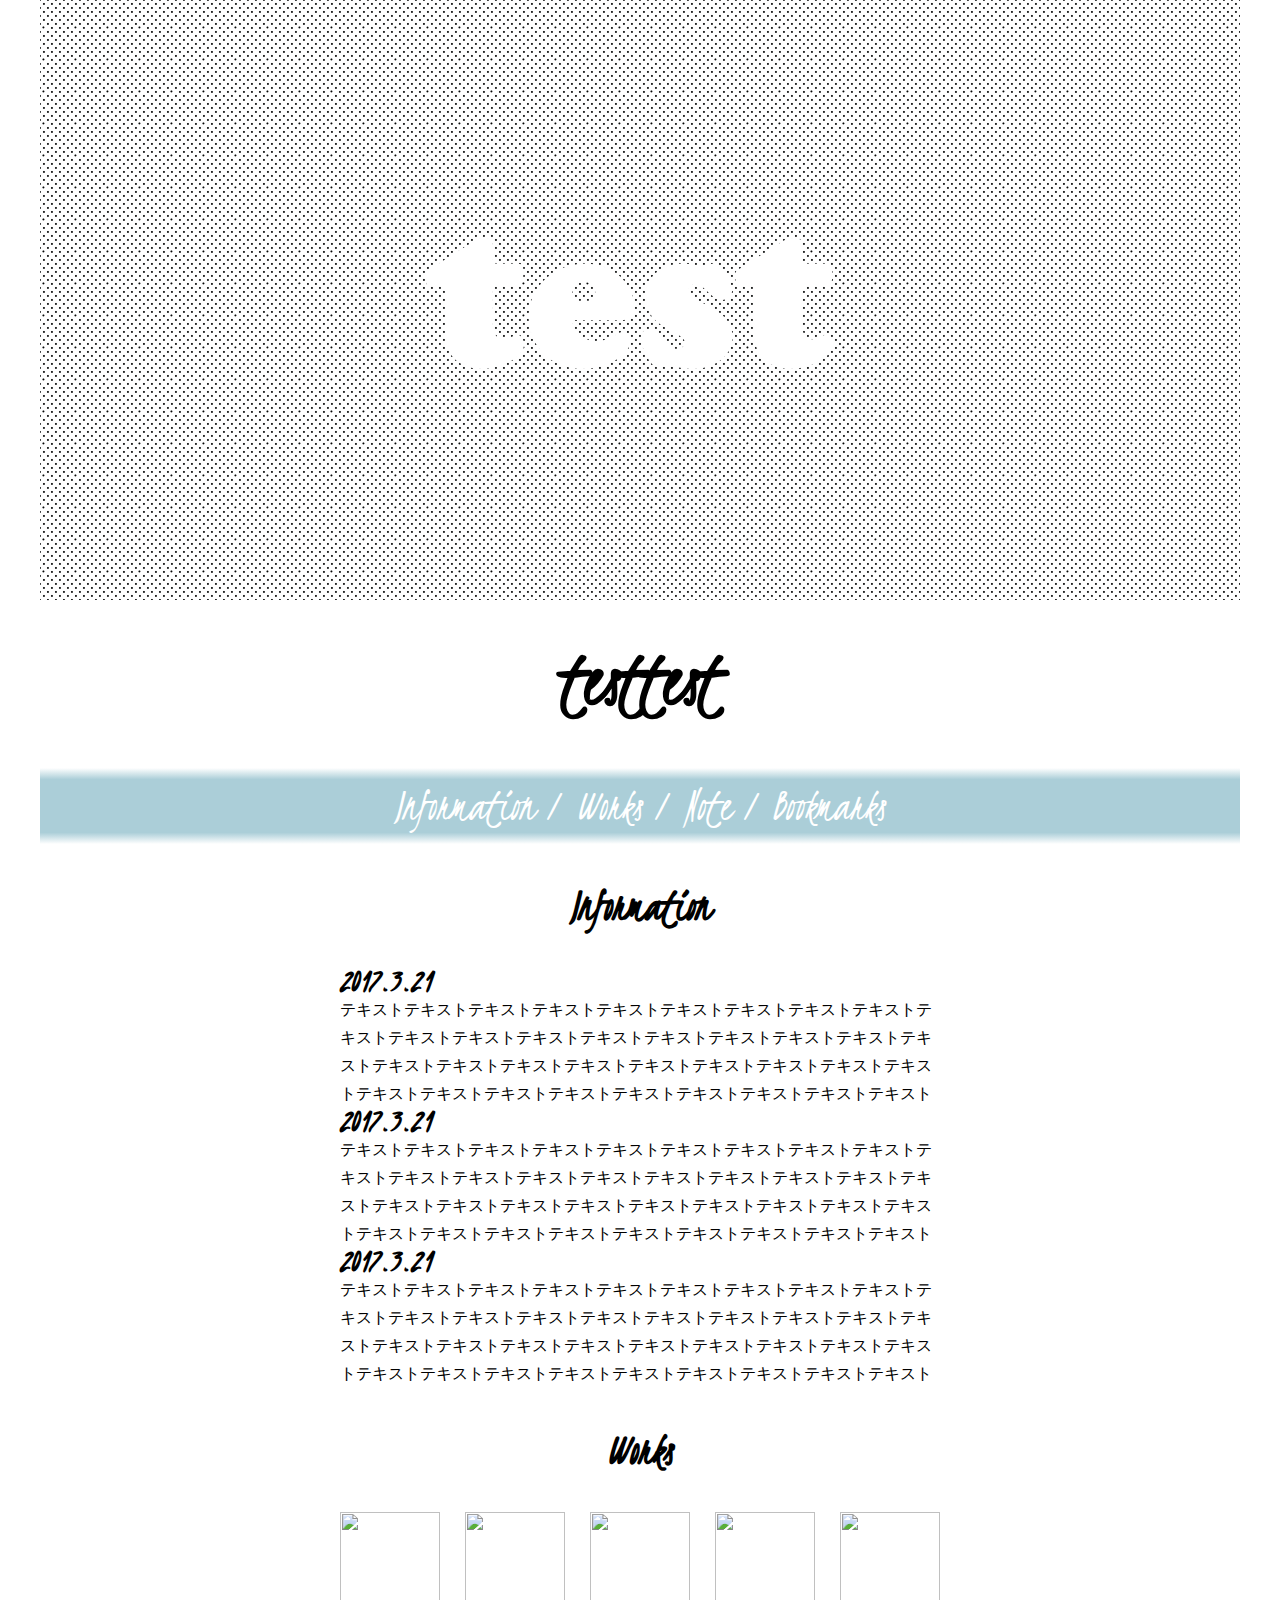
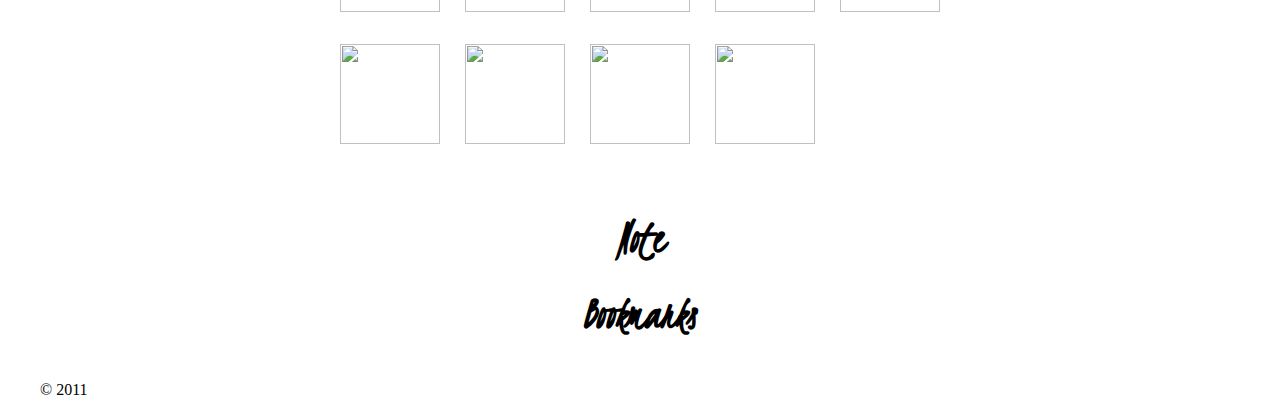
==== index.html @ d22b5550 "first commit" ====
<!doctype html>
<html lang="ja">
<head>
<meta charset="utf-8">
<title>タイトルタグ</title>
<meta name="description" content="The HTML5 Herald">
<meta name="author" content="SitePoint">
<link rel="stylesheet" href="css/reset.css">
<link rel="stylesheet" href="css/style.css">
<link href="https://fonts.googleapis.com/css?family=Kristi" rel="stylesheet"> 
<!--[if lt IE 9]>
<script src="https://cdnjs.cloudflare.com/ajax/libs/html5shiv/3.7.3/html5shiv.js"></script>
<![endif]-->
</head>
<body>
<div id="content">
	<header id="topImage"></header>
	<section id="headerArea">
		<h1>testtest</h1>
		<header id="header">
			<ul>
				<li><a href="#info">Information</a></li>
				<li><a href="#works">Works</a></li>
				<li><a href="#note">Note</a></li>
				<li><a href="#bookmarks">Bookmarks</a></li>
			</ul>
		</header>
	</section>
	<section id="info">
		<h2>Information</h2>
		<div class="main">
			<ul>
				<li>
					<h3>2017.3.21</h3>
					<div>テキストテキストテキストテキストテキストテキストテキストテキストテキストテキストテキストテキストテキストテキストテキストテキストテキストテキストテキストテキストテキストテキストテキストテキストテキストテキストテキストテキストテキストテキストテキストテキストテキストテキストテキストテキストテキスト</div>
				</li>
				<li>
					<h3>2017.3.21</h3>
					<div>テキストテキストテキストテキストテキストテキストテキストテキストテキストテキストテキストテキストテキストテキストテキストテキストテキストテキストテキストテキストテキストテキストテキストテキストテキストテキストテキストテキストテキストテキストテキストテキストテキストテキストテキストテキストテキスト</div>
				</li>
				<li>
					<h3>2017.3.21</h3>
					<div>テキストテキストテキストテキストテキストテキストテキストテキストテキストテキストテキストテキストテキストテキストテキストテキストテキストテキストテキストテキストテキストテキストテキストテキストテキストテキストテキストテキストテキストテキストテキストテキストテキストテキストテキストテキストテキスト</div>
				</li>
			</ul>
		</div>
	</section>
	<section id="works">
		<h2>Works</h2>
		<div class="main">
			<ul class="worksList">
				<li><img src="https://placehold.jp/100x100.png" width="100" height="100"></li>
				<li><img src="https://placehold.jp/100x100.png" width="100" height="100"></li>
				<li><img src="https://placehold.jp/100x100.png" width="100" height="100"></li>
				<li><img src="https://placehold.jp/100x100.png" width="100" height="100"></li>
				<li><img src="https://placehold.jp/100x100.png" width="100" height="100"></li>
				<li><img src="https://placehold.jp/100x100.png" width="100" height="100"></li>
				<li><img src="https://placehold.jp/100x100.png" width="100" height="100"></li>
				<li><img src="https://placehold.jp/100x100.png" width="100" height="100"></li>
				<li><img src="https://placehold.jp/100x100.png" width="100" height="100"></li>
			</ul>
		</div>
	</section>
	<section id="note">
		<h2>Note</h2>
	</section>
	<section id="bookmarks">
		<h2>Bookmarks</h2>
	</section>
	<footer>&copy; 2011</footer>
</div>
<script src="js/scripts.js"></script>
</body>
</html>
---- css/style.css ----
@charset "UTF-8";

body{
	line-height: 175%;
}
h1{
	font-family: 'Kristi', cursive;
	font-size: 80px;
	line-height: 100%;
	margin: 0;
	text-align: center;
}
h2{
	font-family: 'Kristi', cursive;
	font-size: 48px;
	margin: 1em 0;
	text-align: center;
}
h3{
	font-family: 'Kristi', cursive;
	font-size: 36px;
}
li{
	list-style:none
}
a{
	color: #4682b4;
	text-decoration: none;
}
a:hover{
	color: #ffa500
}

#content{
	margin: 0 auto;
	max-width: 1200px;
}
/*Top image*/
#topImage{
	/*auto sizing*/
	-moz-box-sizing: border-box;
	box-sizing: border-box;
	background: url(../img/top.png) center center no-repeat;
	background-size: cover;
	width: 100%;
	height: 100%;
	padding-top: 50%;
	margin: 0 0 40px 0;
}
/*header*/
header{
	/* Permalink - use to edit and share this gradient: http://colorzilla.com/gradient-editor/#ffffff+0,abced8+15,abced8+85,ffffff+100 */
	background: #abced8;
	background: -moz-linear-gradient(top, #ffffff 0%, #abced8 15%, #abced8 85%, #ffffff 100%); /* FF3.6-15 */
	background: -webkit-linear-gradient(top, #ffffff 0%,#abced8 15%,#abced8 85%,#ffffff 100%); /* Chrome10-25,Safari5.1-6 */
	background: linear-gradient(to bottom, #ffffff 0%,#abced8 15%,#abced8 85%,#ffffff 100%); /* W3C, IE10+, FF16+, Chrome26+, Opera12+, Safari7+ */
	filter: progid:DXImageTransform.Microsoft.gradient( startColorstr='#ffffff', endColorstr='#ffffff',GradientType=0 ); /* IE6-9 */
}
header ul{
	font-family: 'Kristi', cursive;
	font-size: 48px;
	margin: 1em 0;
	padding: 0.5em;
	text-align: center;
}
header ul li{
	display: inline-block;
}
header ul li:after{
	content: ' /';
	color: #fff;
}
header ul li:last-child:after{
	content: '';
}
header ul li a{
	color: #fff;
}
header ul li a:hover{
	color: #000;
}
.main{
	margin: 0 auto;
	width: 50%;
}
/*Information*/
/*Works*/
.worksList{
	font-size: 0;
	line-height: 0;
}
.worksList li{
	display: inline-block;
	margin: 0 25px 25px 0;
	font-size: 12px;
	line-height: 175%;
}
.worksList li:nth-child(5n){
	margin-right: 0;
}

/* smartPhone */
@media screen and (max-width: 640px) {
/*ここにスマホ用スタイルを記述*/
	h1{
		font-size: 48px;
	}
	h2{
		font-size: 32px;
	}
}
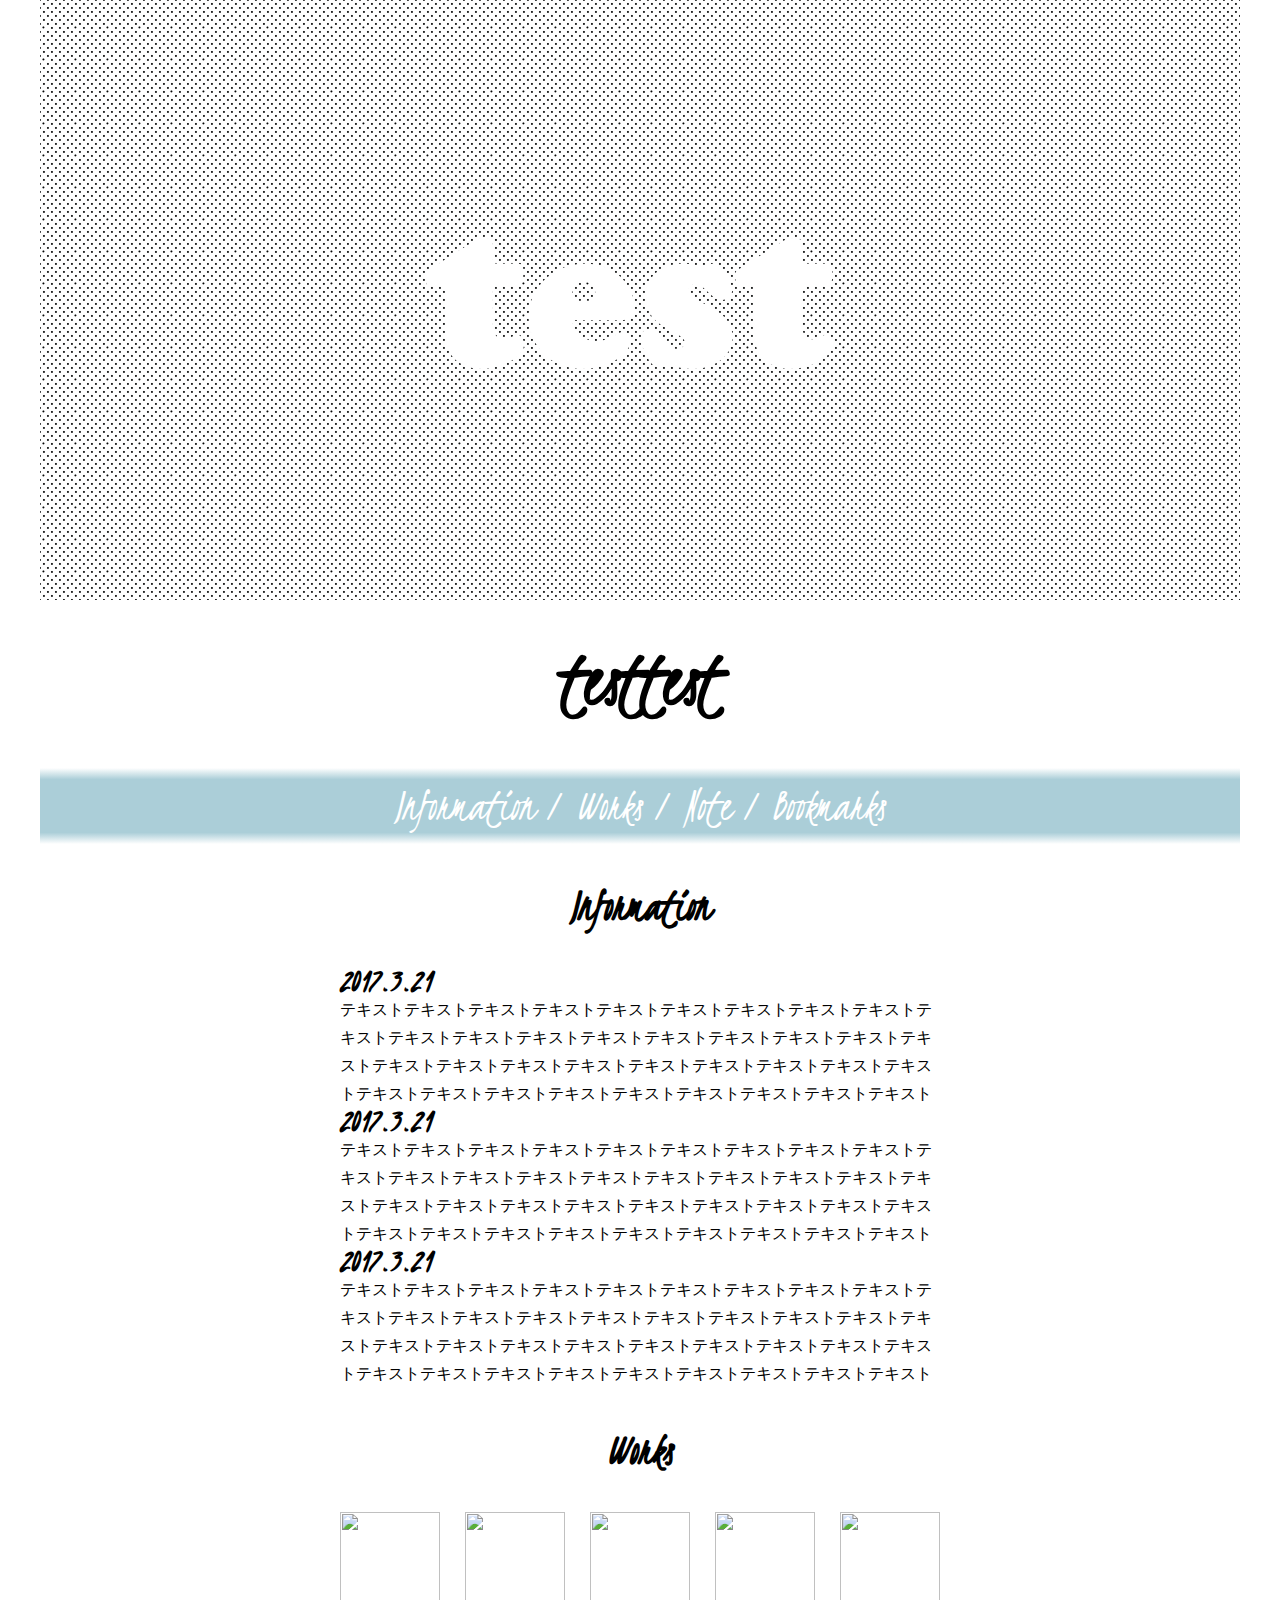
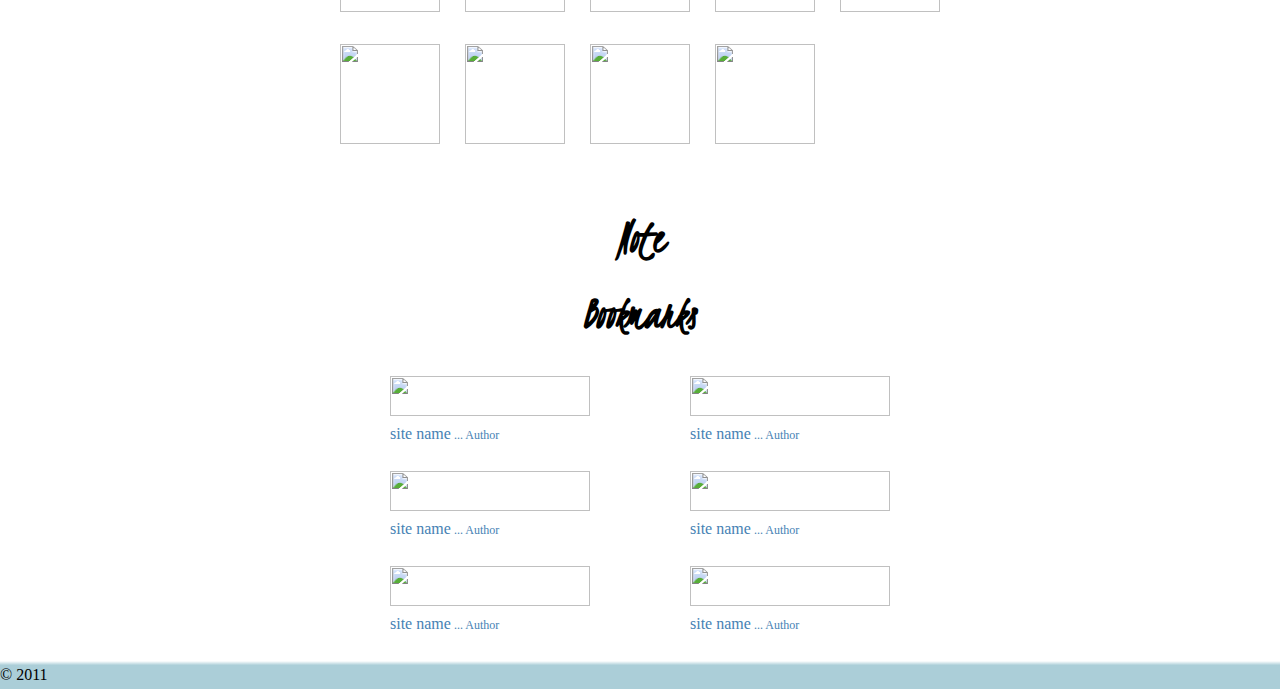
==== commit 64ca1555: "170322　HTML/CSS" ====
--- a/index.html
+++ b/index.html
@@ -7,7 +7,14 @@
 <meta name="author" content="SitePoint">
 <link rel="stylesheet" href="css/reset.css">
 <link rel="stylesheet" href="css/style.css">
-<link href="https://fonts.googleapis.com/css?family=Kristi" rel="stylesheet"> 
+<link href="https://fonts.googleapis.com/css?family=Kristi" rel="stylesheet">
+<script src="js/jquery-3.2.0.min.js"></script>
+<script src="js/jquery.matchHeight.js"></script>
+<script type="text/javascript">
+$(function() {
+	$('.matchHeight').matchHeight();
+});
+</script>
 <!--[if lt IE 9]>
 <script src="https://cdnjs.cloudflare.com/ajax/libs/html5shiv/3.7.3/html5shiv.js"></script>
 <![endif]-->
@@ -66,9 +73,60 @@
 	</section>
 	<section id="bookmarks">
 		<h2>Bookmarks</h2>
+		<div class="main">
+			<ul class="bookmarksList">
+				<li class="matchHeight">
+					<a href="#">
+						<img src="https://placehold.jp/200x40.png" width="200" height="40">
+						<div>
+							<span>site name</span> Author
+						</div>
+					</a>
+				</li>
+				<li class="matchHeight">
+					<a href="#">
+						<img src="https://placehold.jp/200x40.png" width="200" height="40">
+						<div>
+							<span>site name</span> Author
+						</div>
+					</a>
+				</li>
+				<li class="matchHeight">
+					<a href="#">
+						<img src="https://placehold.jp/200x40.png" width="200" height="40">
+						<div>
+							<span>site name</span> Author
+						</div>
+					</a>
+				</li>
+				<li class="matchHeight">
+					<a href="#">
+						<img src="https://placehold.jp/200x40.png" width="200" height="40">
+						<div>
+							<span>site name</span> Author
+						</div>
+					</a>
+				</li>
+				<li class="matchHeight">
+					<a href="#">
+						<img src="https://placehold.jp/200x40.png" width="200" height="40">
+						<div>
+							<span>site name</span> Author
+						</div>
+					</a>
+				</li>
+				<li class="matchHeight">
+					<a href="#">
+						<img src="https://placehold.jp/200x40.png" width="200" height="40">
+						<div>
+							<span>site name</span> Author
+						</div>
+					</a>
+				</li>
+			</ul>
+		</div>
 	</section>
-	<footer>&copy; 2011</footer>
 </div>
-<script src="js/scripts.js"></script>
+<footer>&copy; 2011</footer>
 </body>
 </html>--- a/css/style.css
+++ b/css/style.css
@@ -79,6 +79,13 @@
 header ul li a:hover{
 	color: #000;
 }
+footer{
+	background: #abced8;
+	background: -moz-linear-gradient(top, #ffffff 0%, #abced8 15%); /* FF3.6-15 */
+	background: -webkit-linear-gradient(top, #ffffff 0%,#abced8 15%); /* Chrome10-25,Safari5.1-6 */
+	background: linear-gradient(to bottom, #ffffff 0%,#abced8 15%); /* W3C, IE10+, FF16+, Chrome26+, Opera12+, Safari7+ */
+	filter: progid:DXImageTransform.Microsoft.gradient( startColorstr='#ffffff', endColorstr='#ffffff',GradientType=0 ); /* IE6-9 */
+}
 .main{
 	margin: 0 auto;
 	width: 50%;
@@ -98,14 +105,31 @@
 .worksList li:nth-child(5n){
 	margin-right: 0;
 }
+/*Bookmarks*/
+.bookmarksList{
+	font-size: 0;
+	line-height: 0;
+}
+.bookmarksList li{
+	display: inline-block;
+	width: 200px;
+	margin: 0 100px 25px 50px;
+	font-size: 12px;
+	line-height: 175%;
+}
+.bookmarksList li:nth-child(2n){
+	margin: 0 50px 25px 0px;
+}
+.bookmarksList li div span{
+	font-size: 16px;
+}
+.bookmarksList li div span:after{
+	font-size: 12px;
+	content: ' ...';
+}
+
 
 /* smartPhone */
-@media screen and (max-width: 640px) {
-/*ここにスマホ用スタイルを記述*/
-	h1{
-		font-size: 48px;
-	}
-	h2{
-		font-size: 32px;
-	}
+@media screen and (max-width: 600px) {
+
 }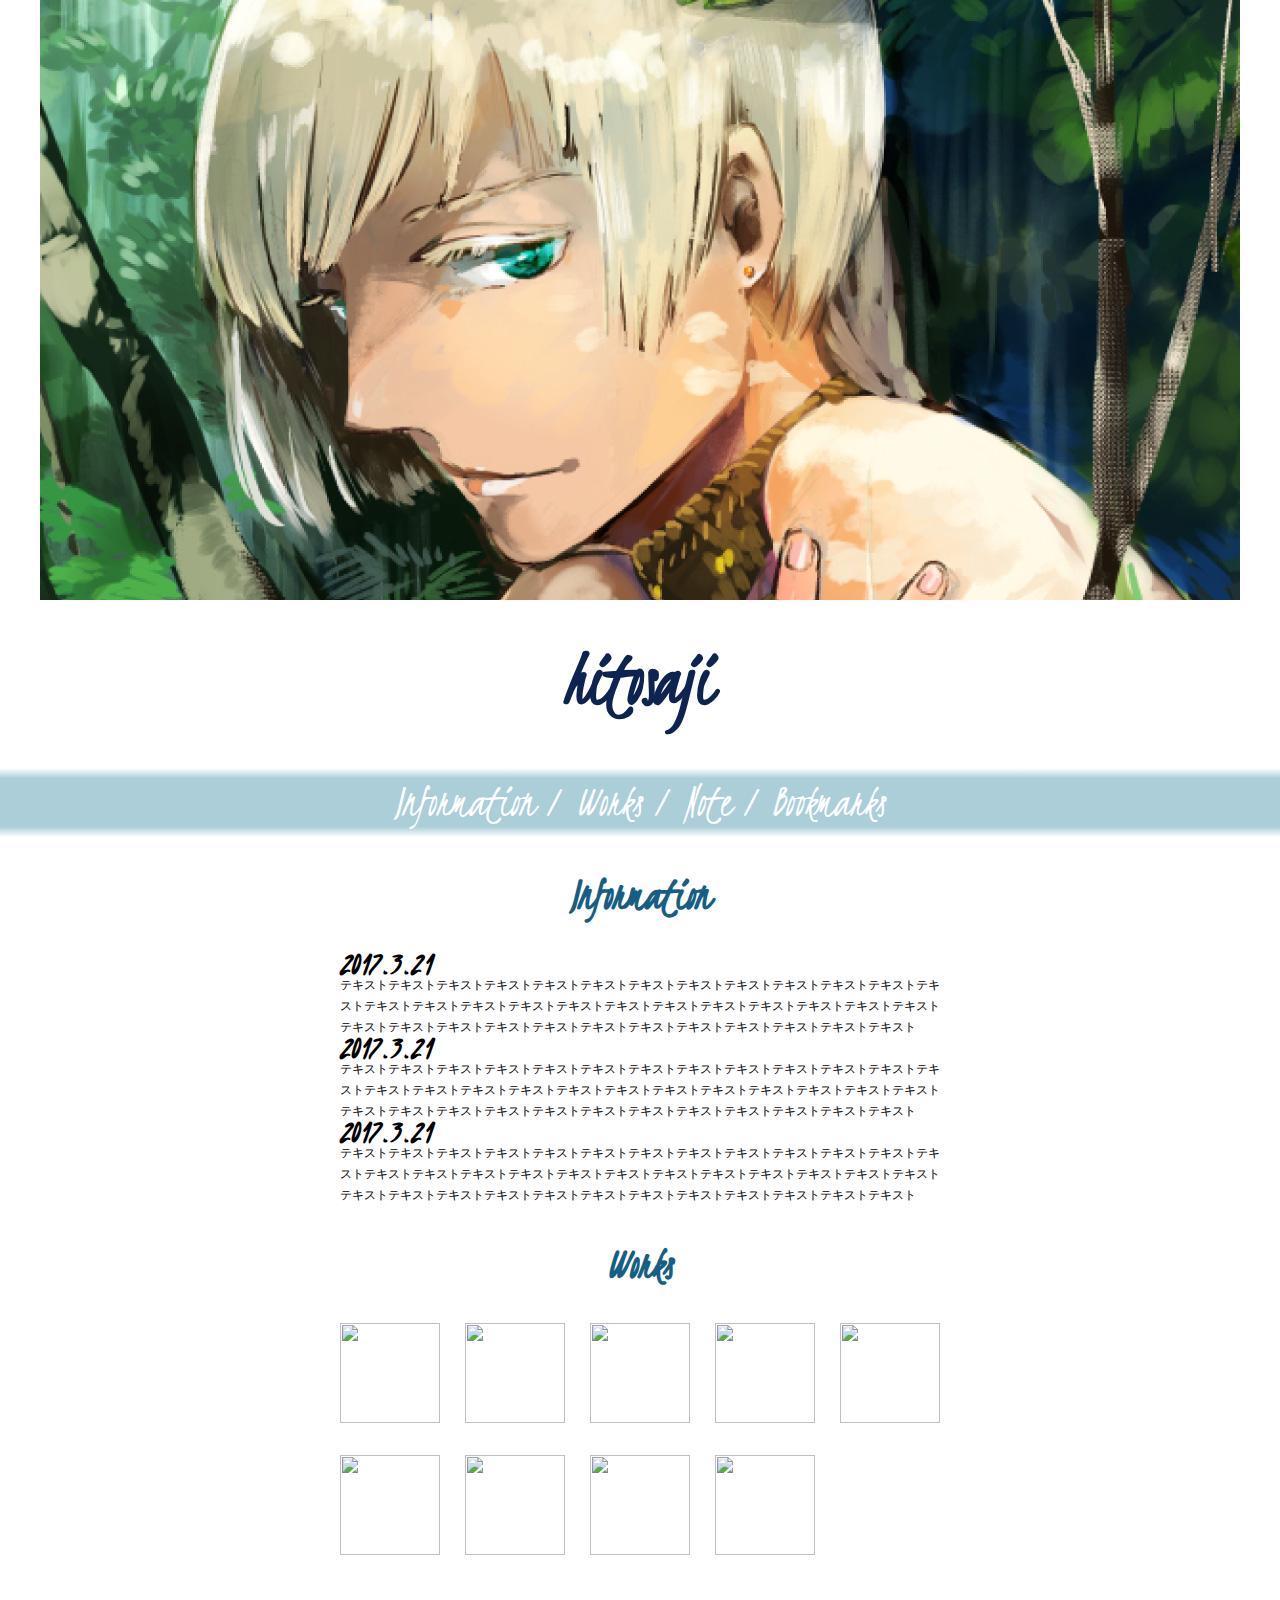
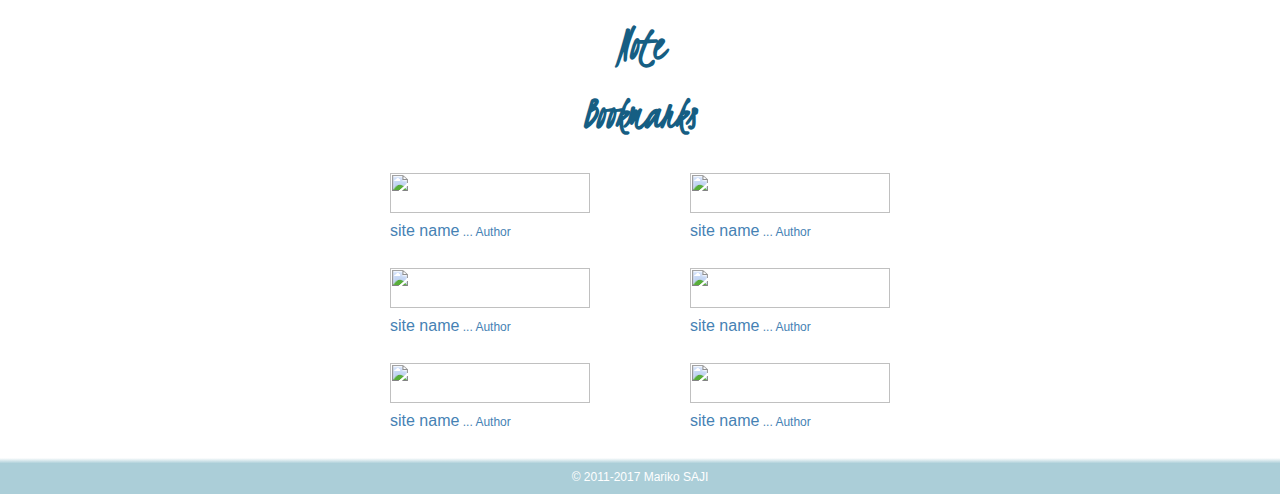
==== commit fd833365: "170322 自宅作業分" ====
--- a/index.html
+++ b/index.html
@@ -2,9 +2,9 @@
 <html lang="ja">
 <head>
 <meta charset="utf-8">
-<title>タイトルタグ</title>
-<meta name="description" content="The HTML5 Herald">
-<meta name="author" content="SitePoint">
+<title>ひとさじ</title>
+<meta name="description" content="「ひとさじ」は匙まりこのイラスト作品をまとめたwebサイトです。オリジナル作品の著作権は匙が保有しています">
+<meta name="author" content="Mariko SAJI">
 <link rel="stylesheet" href="css/reset.css">
 <link rel="stylesheet" href="css/style.css">
 <link href="https://fonts.googleapis.com/css?family=Kristi" rel="stylesheet">
@@ -20,10 +20,11 @@
 <![endif]-->
 </head>
 <body>
-<div id="content">
-	<header id="topImage"></header>
+	<div class="content">
+		<div id="topImage"></div>
+	</div>
 	<section id="headerArea">
-		<h1>testtest</h1>
+		<h1>hitosaji</h1>
 		<header id="header">
 			<ul>
 				<li><a href="#info">Information</a></li>
@@ -33,100 +34,103 @@
 			</ul>
 		</header>
 	</section>
-	<section id="info">
-		<h2>Information</h2>
-		<div class="main">
-			<ul>
-				<li>
-					<h3>2017.3.21</h3>
-					<div>テキストテキストテキストテキストテキストテキストテキストテキストテキストテキストテキストテキストテキストテキストテキストテキストテキストテキストテキストテキストテキストテキストテキストテキストテキストテキストテキストテキストテキストテキストテキストテキストテキストテキストテキストテキストテキスト</div>
-				</li>
-				<li>
-					<h3>2017.3.21</h3>
-					<div>テキストテキストテキストテキストテキストテキストテキストテキストテキストテキストテキストテキストテキストテキストテキストテキストテキストテキストテキストテキストテキストテキストテキストテキストテキストテキストテキストテキストテキストテキストテキストテキストテキストテキストテキストテキストテキスト</div>
-				</li>
-				<li>
-					<h3>2017.3.21</h3>
-					<div>テキストテキストテキストテキストテキストテキストテキストテキストテキストテキストテキストテキストテキストテキストテキストテキストテキストテキストテキストテキストテキストテキストテキストテキストテキストテキストテキストテキストテキストテキストテキストテキストテキストテキストテキストテキストテキスト</div>
-				</li>
-			</ul>
-		</div>
-	</section>
-	<section id="works">
-		<h2>Works</h2>
-		<div class="main">
-			<ul class="worksList">
-				<li><img src="https://placehold.jp/100x100.png" width="100" height="100"></li>
-				<li><img src="https://placehold.jp/100x100.png" width="100" height="100"></li>
-				<li><img src="https://placehold.jp/100x100.png" width="100" height="100"></li>
-				<li><img src="https://placehold.jp/100x100.png" width="100" height="100"></li>
-				<li><img src="https://placehold.jp/100x100.png" width="100" height="100"></li>
-				<li><img src="https://placehold.jp/100x100.png" width="100" height="100"></li>
-				<li><img src="https://placehold.jp/100x100.png" width="100" height="100"></li>
-				<li><img src="https://placehold.jp/100x100.png" width="100" height="100"></li>
-				<li><img src="https://placehold.jp/100x100.png" width="100" height="100"></li>
-			</ul>
-		</div>
-	</section>
-	<section id="note">
-		<h2>Note</h2>
-	</section>
-	<section id="bookmarks">
-		<h2>Bookmarks</h2>
-		<div class="main">
-			<ul class="bookmarksList">
-				<li class="matchHeight">
-					<a href="#">
-						<img src="https://placehold.jp/200x40.png" width="200" height="40">
-						<div>
-							<span>site name</span> Author
-						</div>
-					</a>
-				</li>
-				<li class="matchHeight">
-					<a href="#">
-						<img src="https://placehold.jp/200x40.png" width="200" height="40">
-						<div>
-							<span>site name</span> Author
-						</div>
-					</a>
-				</li>
-				<li class="matchHeight">
-					<a href="#">
-						<img src="https://placehold.jp/200x40.png" width="200" height="40">
-						<div>
-							<span>site name</span> Author
-						</div>
-					</a>
-				</li>
-				<li class="matchHeight">
-					<a href="#">
-						<img src="https://placehold.jp/200x40.png" width="200" height="40">
-						<div>
-							<span>site name</span> Author
-						</div>
-					</a>
-				</li>
-				<li class="matchHeight">
-					<a href="#">
-						<img src="https://placehold.jp/200x40.png" width="200" height="40">
-						<div>
-							<span>site name</span> Author
-						</div>
-					</a>
-				</li>
-				<li class="matchHeight">
-					<a href="#">
-						<img src="https://placehold.jp/200x40.png" width="200" height="40">
-						<div>
-							<span>site name</span> Author
-						</div>
-					</a>
-				</li>
-			</ul>
-		</div>
-	</section>
-</div>
-<footer>&copy; 2011</footer>
+	<div class="content">
+		<section id="info">
+			<div class="main">
+			<h2>Information</h2>
+				<ul>
+					<li>
+						<h3>2017.3.21</h3>
+						<div>テキストテキストテキストテキストテキストテキストテキストテキストテキストテキストテキストテキストテキストテキストテキストテキストテキストテキストテキストテキストテキストテキストテキストテキストテキストテキストテキストテキストテキストテキストテキストテキストテキストテキストテキストテキストテキスト</div>
+					</li>
+					<li>
+						<h3>2017.3.21</h3>
+						<div>テキストテキストテキストテキストテキストテキストテキストテキストテキストテキストテキストテキストテキストテキストテキストテキストテキストテキストテキストテキストテキストテキストテキストテキストテキストテキストテキストテキストテキストテキストテキストテキストテキストテキストテキストテキストテキスト</div>
+					</li>
+					<li>
+						<h3>2017.3.21</h3>
+						<div>テキストテキストテキストテキストテキストテキストテキストテキストテキストテキストテキストテキストテキストテキストテキストテキストテキストテキストテキストテキストテキストテキストテキストテキストテキストテキストテキストテキストテキストテキストテキストテキストテキストテキストテキストテキストテキスト</div>
+					</li>
+				</ul>
+			</div>
+		</section>
+		<section id="works">
+			<div class="main">
+				<h2>Works</h2>
+				<ul class="worksList">
+					<li><img src="https://placehold.jp/100x100.png" width="100" height="100"></li>
+					<li><img src="https://placehold.jp/100x100.png" width="100" height="100"></li>
+					<li><img src="https://placehold.jp/100x100.png" width="100" height="100"></li>
+					<li><img src="https://placehold.jp/100x100.png" width="100" height="100"></li>
+					<li><img src="https://placehold.jp/100x100.png" width="100" height="100"></li>
+					<li><img src="https://placehold.jp/100x100.png" width="100" height="100"></li>
+					<li><img src="https://placehold.jp/100x100.png" width="100" height="100"></li>
+					<li><img src="https://placehold.jp/100x100.png" width="100" height="100"></li>
+					<li><img src="https://placehold.jp/100x100.png" width="100" height="100"></li>
+				</ul>
+			</div>
+		</section>
+		<section id="note">
+			<div class="main">
+				<h2>Note</h2>
+			</div>
+		</section>
+		<section id="bookmarks">
+			<div class="main">
+				<h2>Bookmarks</h2>
+				<ul class="bookmarksList">
+					<li class="matchHeight">
+						<a href="#">
+							<img src="https://placehold.jp/200x40.png" width="200" height="40">
+							<div>
+								<span>site name</span> Author
+							</div>
+						</a>
+					</li>
+					<li class="matchHeight">
+						<a href="#">
+							<img src="https://placehold.jp/200x40.png" width="200" height="40">
+							<div>
+								<span>site name</span> Author
+							</div>
+						</a>
+					</li>
+					<li class="matchHeight">
+						<a href="#">
+							<img src="https://placehold.jp/200x40.png" width="200" height="40">
+							<div>
+								<span>site name</span> Author
+							</div>
+						</a>
+					</li>
+					<li class="matchHeight">
+						<a href="#">
+							<img src="https://placehold.jp/200x40.png" width="200" height="40">
+							<div>
+								<span>site name</span> Author
+							</div>
+						</a>
+					</li>
+					<li class="matchHeight">
+						<a href="#">
+							<img src="https://placehold.jp/200x40.png" width="200" height="40">
+							<div>
+								<span>site name</span> Author
+							</div>
+						</a>
+					</li>
+					<li class="matchHeight">
+						<a href="#">
+							<img src="https://placehold.jp/200x40.png" width="200" height="40">
+							<div>
+								<span>site name</span> Author
+							</div>
+						</a>
+					</li>
+				</ul>
+			</div>
+		</section>
+	</div>
+<footer>&copy; 2011-2017 Mariko SAJI</footer>
 </body>
 </html>--- a/css/style.css
+++ b/css/style.css
@@ -1,9 +1,12 @@
 @charset "UTF-8";
 
 body{
+	font-family: 'Hiragino Kaku Gothic ProN', 'ヒラギノ角ゴ ProN W3', Meiryo, メイリオ, Osaka, 'MS PGothic', arial, helvetica, sans-serif;
+	font-size: 12px;
 	line-height: 175%;
 }
 h1{
+	color: #0f2350;
 	font-family: 'Kristi', cursive;
 	font-size: 80px;
 	line-height: 100%;
@@ -11,6 +14,7 @@
 	text-align: center;
 }
 h2{
+	color: #165e83;
 	font-family: 'Kristi', cursive;
 	font-size: 48px;
 	margin: 1em 0;
@@ -31,7 +35,7 @@
 	color: #ffa500
 }
 
-#content{
+.content{
 	margin: 0 auto;
 	max-width: 1200px;
 }
@@ -40,7 +44,7 @@
 	/*auto sizing*/
 	-moz-box-sizing: border-box;
 	box-sizing: border-box;
-	background: url(../img/top.png) center center no-repeat;
+	background: url(../img/top.jpg) center center no-repeat;
 	background-size: cover;
 	width: 100%;
 	height: 100%;
@@ -77,9 +81,14 @@
 	color: #fff;
 }
 header ul li a:hover{
-	color: #000;
+	color: #0f2350;
 }
 footer{
+	color: #fff;
+	font-size: 12px;
+	padding: 0.75em 0 0.5em 0;
+	text-align: center;
+	/*gradation*/
 	background: #abced8;
 	background: -moz-linear-gradient(top, #ffffff 0%, #abced8 15%); /* FF3.6-15 */
 	background: -webkit-linear-gradient(top, #ffffff 0%,#abced8 15%); /* Chrome10-25,Safari5.1-6 */
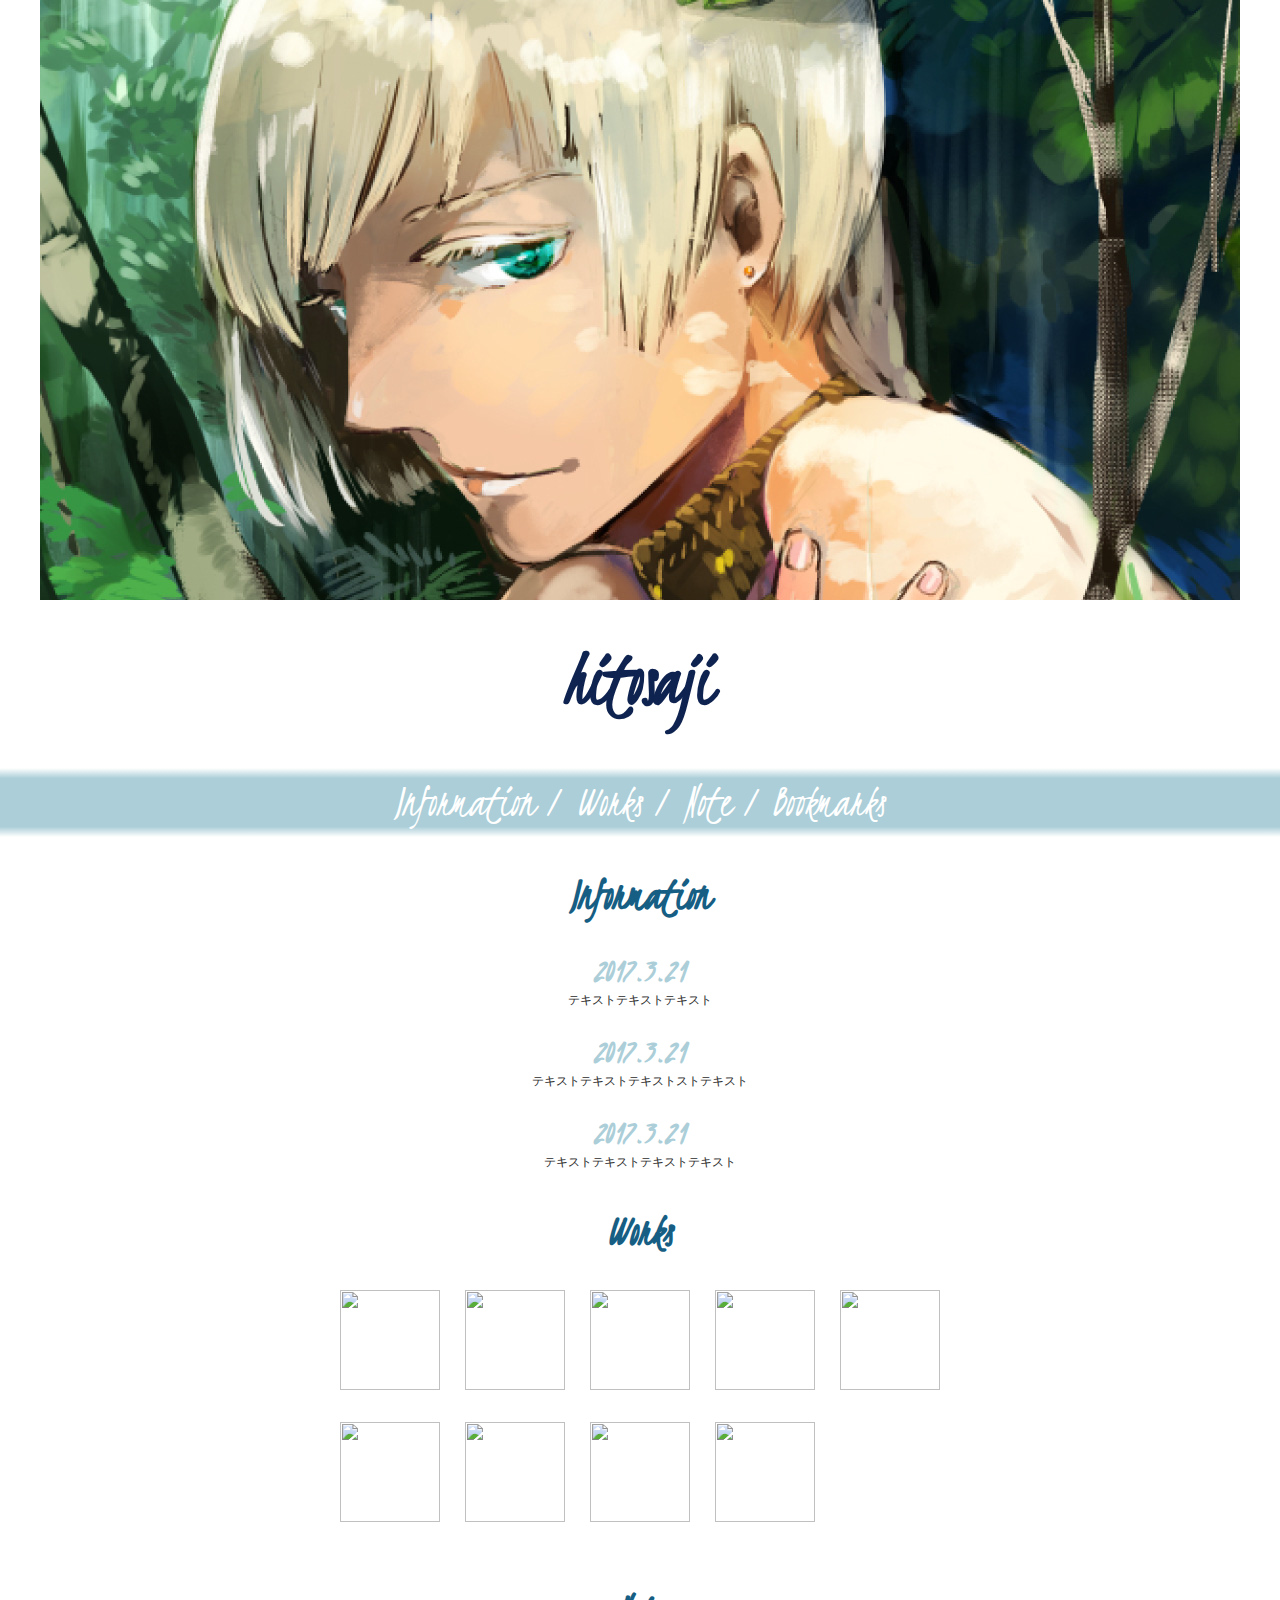
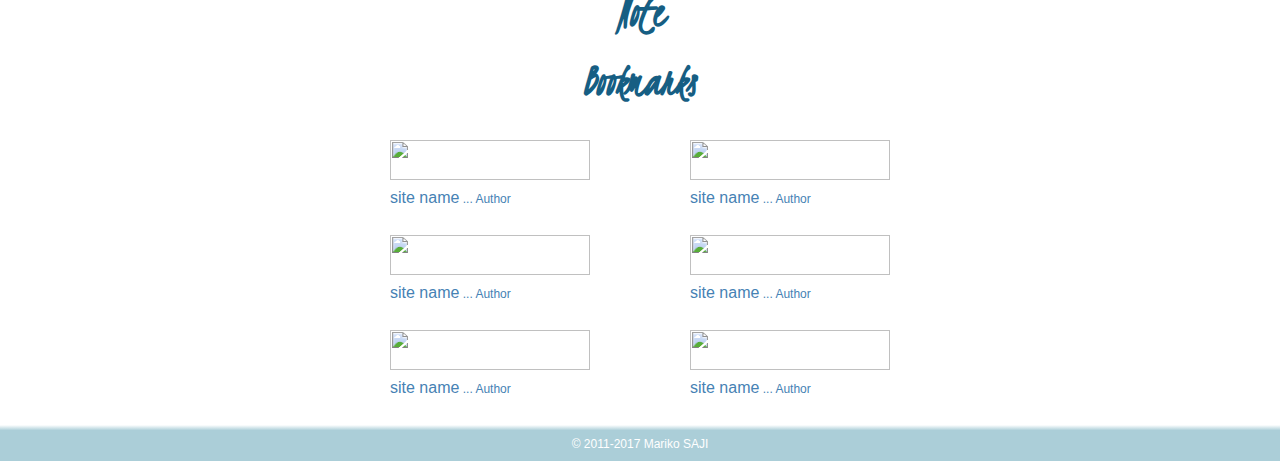
==== commit bd83884e: "170323 Info" ====
--- a/index.html
+++ b/index.html
@@ -38,18 +38,18 @@
 		<section id="info">
 			<div class="main">
 			<h2>Information</h2>
-				<ul>
+				<ul class="infoList">
 					<li>
 						<h3>2017.3.21</h3>
-						<div>テキストテキストテキストテキストテキストテキストテキストテキストテキストテキストテキストテキストテキストテキストテキストテキストテキストテキストテキストテキストテキストテキストテキストテキストテキストテキストテキストテキストテキストテキストテキストテキストテキストテキストテキストテキストテキスト</div>
+						<div>テキストテキストテキスト</div>
 					</li>
 					<li>
 						<h3>2017.3.21</h3>
-						<div>テキストテキストテキストテキストテキストテキストテキストテキストテキストテキストテキストテキストテキストテキストテキストテキストテキストテキストテキストテキストテキストテキストテキストテキストテキストテキストテキストテキストテキストテキストテキストテキストテキストテキストテキストテキストテキスト</div>
+						<div>テキストテキストテキストストテキスト</div>
 					</li>
 					<li>
 						<h3>2017.3.21</h3>
-						<div>テキストテキストテキストテキストテキストテキストテキストテキストテキストテキストテキストテキストテキストテキストテキストテキストテキストテキストテキストテキストテキストテキストテキストテキストテキストテキストテキストテキストテキストテキストテキストテキストテキストテキストテキストテキストテキスト</div>
+						<div>テキストテキストテキストテキスト</div>
 					</li>
 				</ul>
 			</div>
--- a/css/style.css
+++ b/css/style.css
@@ -1,6 +1,7 @@
 @charset "UTF-8";
 
 body{
+	color: #2b2b2b;
 	font-family: 'Hiragino Kaku Gothic ProN', 'ヒラギノ角ゴ ProN W3', Meiryo, メイリオ, Osaka, 'MS PGothic', arial, helvetica, sans-serif;
 	font-size: 12px;
 	line-height: 175%;
@@ -32,7 +33,7 @@
 	text-decoration: none;
 }
 a:hover{
-	color: #ffa500
+	color: #884898;
 }
 
 .content{
@@ -100,6 +101,14 @@
 	width: 50%;
 }
 /*Information*/
+.infoList li{
+	margin: 0 0 2em 0;
+	text-align: center;
+}
+.infoList h3{
+	color: #abced8;
+	line-height: 100%;
+}
 /*Works*/
 .worksList{
 	font-size: 0;
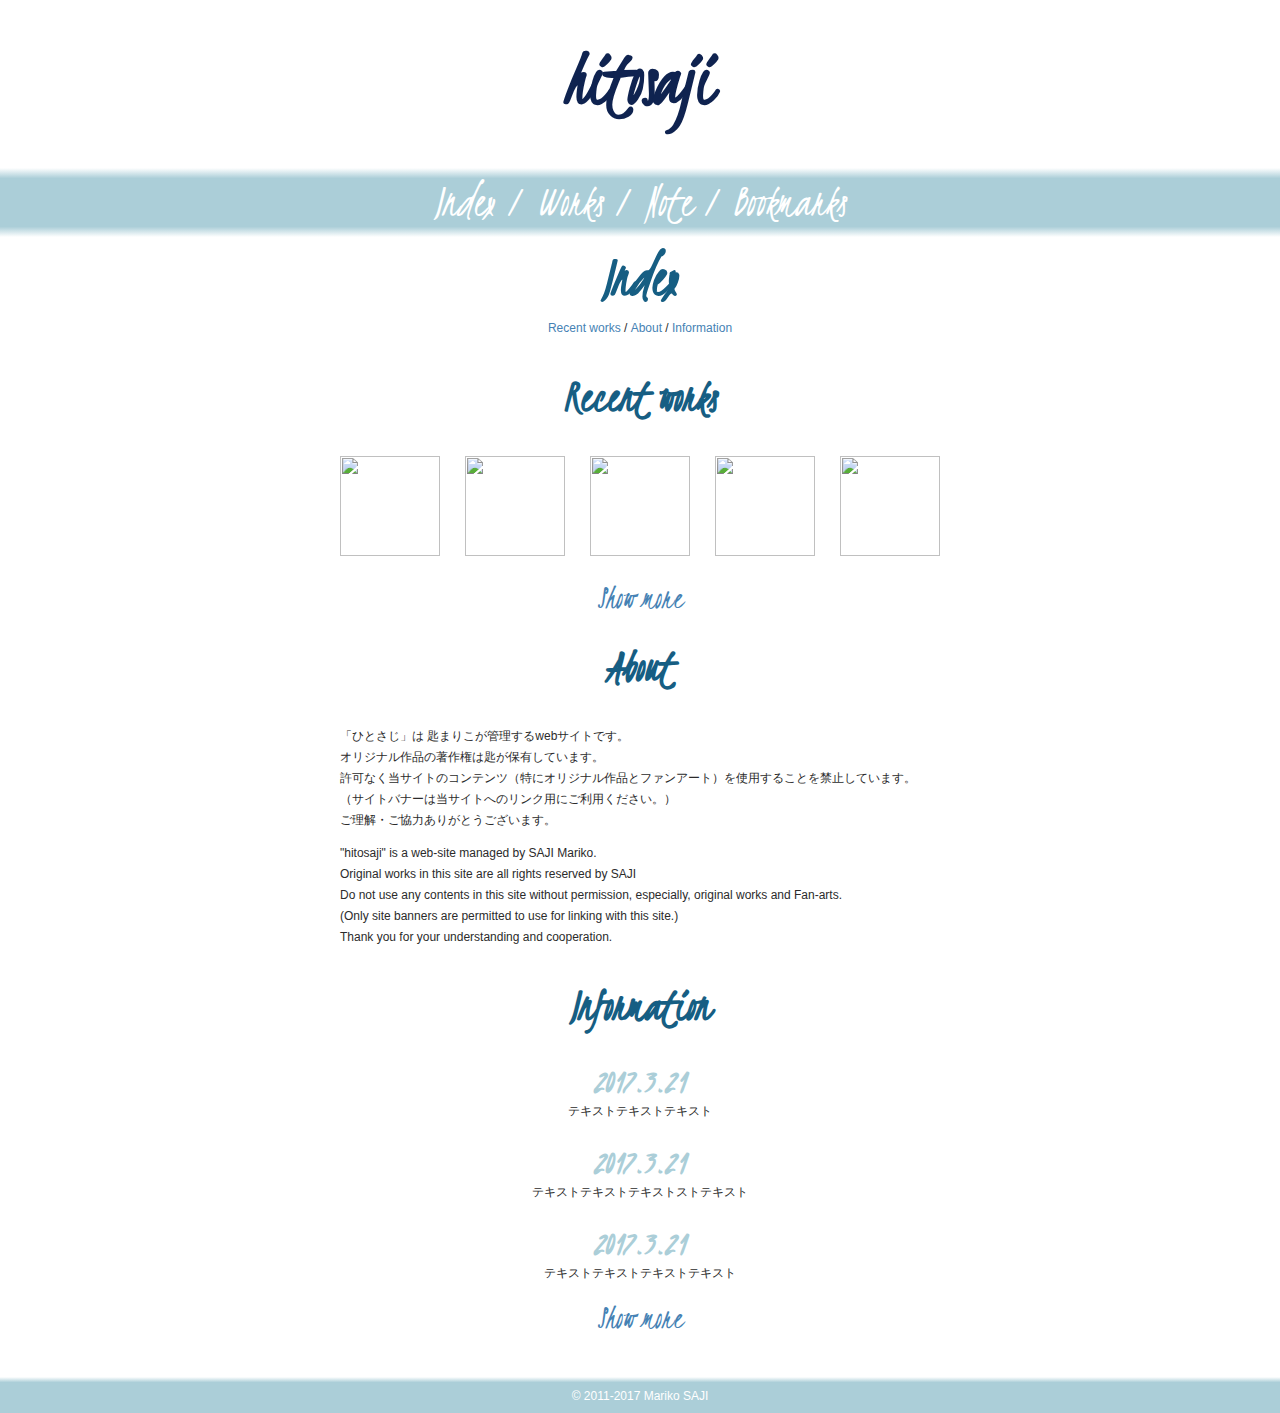
==== commit 82d0e766: "170324 index" ====
--- a/index.html
+++ b/index.html
@@ -9,126 +9,86 @@
 <link rel="stylesheet" href="css/style.css">
 <link href="https://fonts.googleapis.com/css?family=Kristi" rel="stylesheet">
 <script src="js/jquery-3.2.0.min.js"></script>
-<script src="js/jquery.matchHeight.js"></script>
-<script type="text/javascript">
-$(function() {
-	$('.matchHeight').matchHeight();
-});
-</script>
 <!--[if lt IE 9]>
 <script src="https://cdnjs.cloudflare.com/ajax/libs/html5shiv/3.7.3/html5shiv.js"></script>
 <![endif]-->
 </head>
 <body>
-	<div class="content">
-		<div id="topImage"></div>
-	</div>
 	<section id="headerArea">
 		<h1>hitosaji</h1>
 		<header id="header">
-			<ul>
-				<li><a href="#info">Information</a></li>
-				<li><a href="#works">Works</a></li>
-				<li><a href="#note">Note</a></li>
-				<li><a href="#bookmarks">Bookmarks</a></li>
+			<ul class="gMenu">
+				<li><a href="index.html">Index</a></li>
+				<li><a href="works.html">Works</a></li>
+				<li><a href="note.html">Note</a></li>
+				<li><a href="bookmarks.html">Bookmarks</a></li>
 			</ul>
 		</header>
 	</section>
 	<div class="content">
-		<section id="info">
+		<section id="pageTitle">
 			<div class="main">
-			<h2>Information</h2>
-				<ul class="infoList">
-					<li>
-						<h3>2017.3.21</h3>
-						<div>テキストテキストテキスト</div>
-					</li>
-					<li>
-						<h3>2017.3.21</h3>
-						<div>テキストテキストテキストストテキスト</div>
-					</li>
-					<li>
-						<h3>2017.3.21</h3>
-						<div>テキストテキストテキストテキスト</div>
-					</li>
+				<h2>Index</h2>
+				<ul class="pageLink">
+					<li><a href="#works">Recent works</a></li>
+					<li><a href="#about">About</a></li>
+					<li><a href="#info">Information</a></li>
 				</ul>
 			</div>
 		</section>
 		<section id="works">
 			<div class="main">
-				<h2>Works</h2>
+				<h3>Recent works</h3>
 				<ul class="worksList">
 					<li><img src="https://placehold.jp/100x100.png" width="100" height="100"></li>
 					<li><img src="https://placehold.jp/100x100.png" width="100" height="100"></li>
 					<li><img src="https://placehold.jp/100x100.png" width="100" height="100"></li>
 					<li><img src="https://placehold.jp/100x100.png" width="100" height="100"></li>
 					<li><img src="https://placehold.jp/100x100.png" width="100" height="100"></li>
-					<li><img src="https://placehold.jp/100x100.png" width="100" height="100"></li>
-					<li><img src="https://placehold.jp/100x100.png" width="100" height="100"></li>
-					<li><img src="https://placehold.jp/100x100.png" width="100" height="100"></li>
-					<li><img src="https://placehold.jp/100x100.png" width="100" height="100"></li>
 				</ul>
+				<div class="txtC more"><a href="works.html">Show more</a></div>
 			</div>
 		</section>
-		<section id="note">
+		<section id="about">
 			<div class="main">
-				<h2>Note</h2>
+				<h3>About</h3>
+				<div>
+					<p>
+						「ひとさじ」は 匙まりこが管理するwebサイトです。<br />
+						オリジナル作品の著作権は匙が保有しています。<br />
+						許可なく当サイトのコンテンツ（特にオリジナル作品とファンアート）を使用することを禁止しています。<br />
+						（サイトバナーは当サイトへのリンク用にご利用ください。）<br />
+						ご理解・ご協力ありがとうございます。<br />
+					</p>
+					<p>
+						"hitosaji" is a web-site managed by SAJI Mariko.<br />
+						Original works in this site are all rights reserved by SAJI<br />
+						Do not use any contents in this site without permission, especially, original works and Fan-arts.<br />
+						(Only site banners are permitted to use for linking with this site.)<br />
+						Thank you for your understanding and cooperation.<br />
+					</p>
+				</div>
 			</div>
 		</section>
-		<section id="bookmarks">
+		<section id="info">
 			<div class="main">
-				<h2>Bookmarks</h2>
-				<ul class="bookmarksList">
-					<li class="matchHeight">
-						<a href="#">
-							<img src="https://placehold.jp/200x40.png" width="200" height="40">
-							<div>
-								<span>site name</span> Author
-							</div>
-						</a>
+			<h3>Information</h3>
+				<ul class="infoList">
+					<li>
+						<h4>2017.3.21</h4>
+						<div>テキストテキストテキスト</div>
 					</li>
-					<li class="matchHeight">
-						<a href="#">
-							<img src="https://placehold.jp/200x40.png" width="200" height="40">
-							<div>
-								<span>site name</span> Author
-							</div>
-						</a>
+					<li>
+						<h4>2017.3.21</h4>
+						<div>テキストテキストテキストストテキスト</div>
 					</li>
-					<li class="matchHeight">
-						<a href="#">
-							<img src="https://placehold.jp/200x40.png" width="200" height="40">
-							<div>
-								<span>site name</span> Author
-							</div>
-						</a>
-					</li>
-					<li class="matchHeight">
-						<a href="#">
-							<img src="https://placehold.jp/200x40.png" width="200" height="40">
-							<div>
-								<span>site name</span> Author
-							</div>
-						</a>
-					</li>
-					<li class="matchHeight">
-						<a href="#">
-							<img src="https://placehold.jp/200x40.png" width="200" height="40">
-							<div>
-								<span>site name</span> Author
-							</div>
-						</a>
-					</li>
-					<li class="matchHeight">
-						<a href="#">
-							<img src="https://placehold.jp/200x40.png" width="200" height="40">
-							<div>
-								<span>site name</span> Author
-							</div>
-						</a>
+					<li>
+						<h4>2017.3.21</h4>
+						<div>テキストテキストテキストテキスト</div>
 					</li>
 				</ul>
 			</div>
+			<div class="txtC more"><a href="information.html">Show more</a></div>
 		</section>
 	</div>
 <footer>&copy; 2011-2017 Mariko SAJI</footer>
--- a/css/style.css
+++ b/css/style.css
@@ -5,6 +5,9 @@
 	font-family: 'Hiragino Kaku Gothic ProN', 'ヒラギノ角ゴ ProN W3', Meiryo, メイリオ, Osaka, 'MS PGothic', arial, helvetica, sans-serif;
 	font-size: 12px;
 	line-height: 175%;
+}
+section{
+	margin-bottom: 48px;
 }
 h1{
 	color: #0f2350;
@@ -16,12 +19,18 @@
 }
 h2{
 	color: #165e83;
+	font-size: 60px;
+	font-family: 'Kristi', cursive;
+	margin: 0.5em 0;
+}
+h3{
+	color: #165e83;
 	font-family: 'Kristi', cursive;
 	font-size: 48px;
 	margin: 1em 0;
 	text-align: center;
 }
-h3{
+h4{
 	font-family: 'Kristi', cursive;
 	font-size: 36px;
 }
@@ -33,26 +42,35 @@
 	text-decoration: none;
 }
 a:hover{
-	color: #884898;
+	color: #1e90ff;
+}
+p{
+	margin: 0 0 1em 0;
+}
+p:last-child{
+	margin-bottom: 0;
 }
 
+/*common*/
 .content{
 	margin: 0 auto;
 	max-width: 1200px;
 }
-/*Top image*/
-#topImage{
-	/*auto sizing*/
-	-moz-box-sizing: border-box;
-	box-sizing: border-box;
-	background: url(../img/top.jpg) center center no-repeat;
-	background-size: cover;
-	width: 100%;
-	height: 100%;
-	padding-top: 50%;
-	margin: 0 0 40px 0;
+.txtC{
+	text-align: center;
 }
+.txtR{
+	text-align: right;
+}
+.more{
+	font-family: 'Kristi', cursive;
+	font-size: 36px;
+}
+
 /*header*/
+#headerArea{
+	margin: 40px 0 0 0;
+}
 header{
 	/* Permalink - use to edit and share this gradient: http://colorzilla.com/gradient-editor/#ffffff+0,abced8+15,abced8+85,ffffff+100 */
 	background: #abced8;
@@ -64,7 +82,7 @@
 header ul{
 	font-family: 'Kristi', cursive;
 	font-size: 48px;
-	margin: 1em 0;
+	margin: 1em 0 0.5em 0;
 	padding: 0.5em;
 	text-align: center;
 }
@@ -100,12 +118,26 @@
 	margin: 0 auto;
 	width: 50%;
 }
+/*pageTitle*/
+#pageTitle{
+	text-align: center;
+}
+.pageLink li{
+	display: inline-block;
+	font-size: 12px;
+}
+.pageLink li:after{
+	content: ' / ';
+}
+.pageLink li:last-child:after{
+	content: '';
+}
 /*Information*/
 .infoList li{
 	margin: 0 0 2em 0;
 	text-align: center;
 }
-.infoList h3{
+.infoList h4{
 	color: #abced8;
 	line-height: 100%;
 }
@@ -146,7 +178,6 @@
 	content: ' ...';
 }
 
-
 /* smartPhone */
 @media screen and (max-width: 600px) {
 
